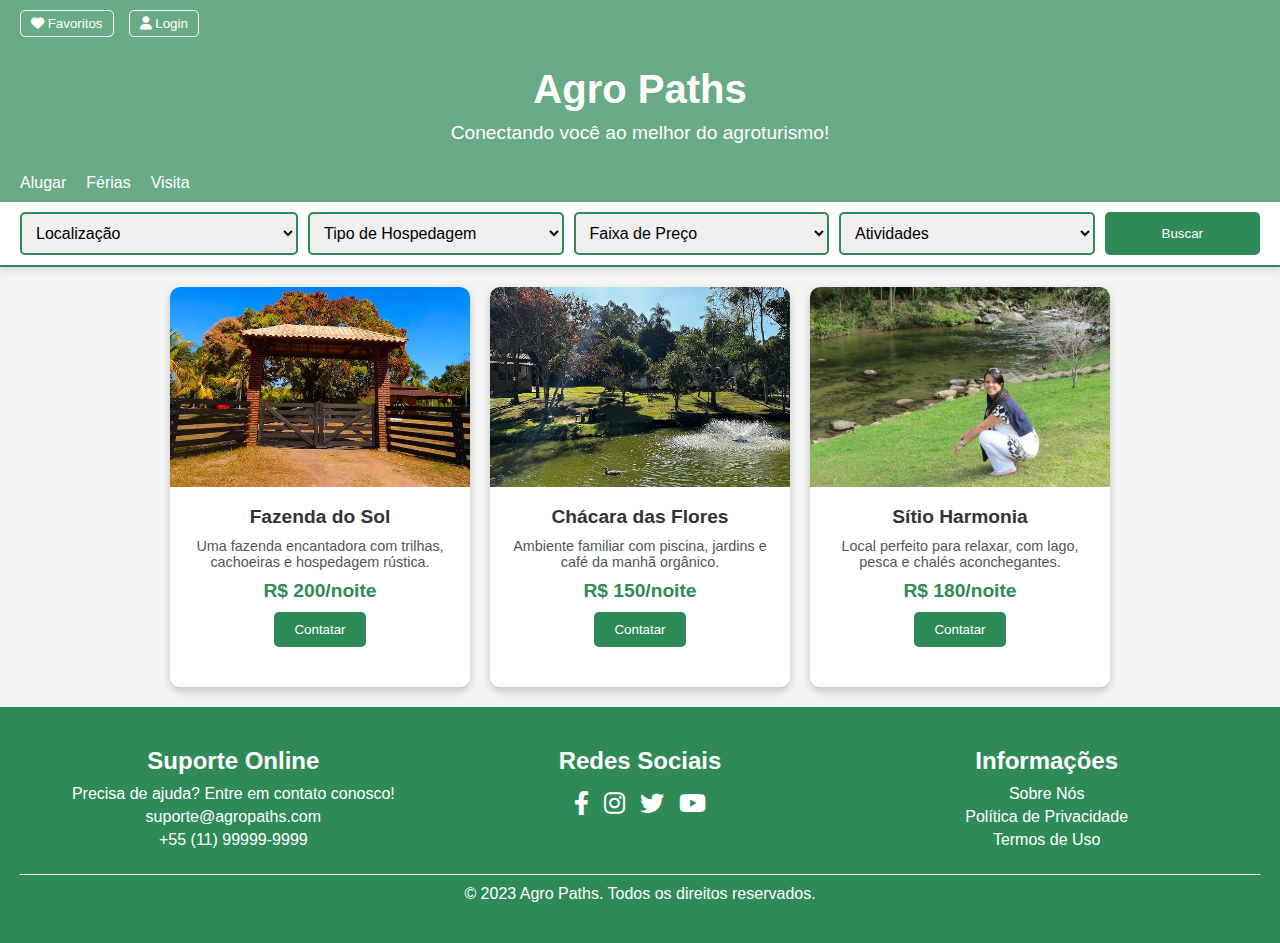
==== index.html @ d71df4a4 "site" ====
<!DOCTYPE html>
<html lang="pt-BR">
<head>
  <meta charset="UTF-8">
  <meta name="viewport" content="width=device-width, initial-scale=1.0">
  <title>Agro Paths</title>
  <style>
    /* Reset básico */
    * {
      margin: 0;
      padding: 0;
      box-sizing: border-box;
    }

    body {
      font-family: 'Arial', sans-serif;
      background-color: #f4f4f4;
      color: #333;
    }

    /* Contêiner do Cabeçalho e Menu Superior */
    .header-container {
      background-image: url('imgs/art-rural-landscape-field-grass-summer-time-country-side.jpg'); /* Imagem de fundo */
      background-size: cover;
      background-position: center;
      background-repeat: no-repeat;
      color: #fff;
    }

    /* Cabeçalho */
    header {
      padding: 20px;
      text-align: center;
      background-color: rgba(46, 139, 87, 0.7); /* Verde com transparência */
    }

    header h1 {
      font-size: 2.5rem;
      margin-bottom: 10px;
    }

    header p {
      font-size: 1.2rem;
    }

    /* Menu Superior */
    .navbar {
      background-color: rgba(46, 139, 87, 0.7); /* Verde mais escuro com transparência */
      padding: 10px 20px;
      display: flex;
      justify-content: space-between;
      align-items: center;
      flex-wrap: wrap;
    }

    .navbar-links {
      display: flex;
      gap: 20px;
      flex-wrap: wrap;
      justify-content: center;
    }

    .navbar-links a {
      color: #fff;
      text-decoration: none;
      font-size: 1rem;
    }

    .navbar-links a:hover {
      text-decoration: underline;
    }

    .navbar-actions {
      display: flex;
      gap: 15px;
    }

    .navbar-actions button {
      background-color: transparent;
      border: 1px solid #fff;
      color: #fff;
      padding: 5px 10px;
      border-radius: 5px;
      cursor: pointer;
    }

    .navbar-actions button:hover {
      background-color: #fff;
      color: #2E8B57;
    }

    /* Filtros Avançados */
    .filters {
      display: flex;
      justify-content: flex-start;
      flex-wrap: wrap;
      gap: 10px;
      padding: 10px 20px;
      background-color: #fff;
      box-shadow: 0 4px 8px rgba(0, 0, 0, 0.1);
      border-bottom: 2px solid #2E8B57;
    }

    .filters select,
    .filters input {
      padding: 10px;
      border: 2px solid #2E8B57;
      border-radius: 5px;
      font-size: 1rem;
      flex: 1 1 200px; /* Flexível, mas mínimo de 200px */
    }

    .filters button {
      padding: 10px 20px;
      background-color: #2E8B57;
      color: #fff;
      border: none;
      border-radius: 5px;
      cursor: pointer;
      flex: 1 1 100px; /* Flexível, mas mínimo de 100px */
    }

    .filters button:hover {
      background-color: #228B22;
    }

    /* Galeria de imagens interativas */
    .gallery {
      display: flex;
      flex-wrap: wrap;
      justify-content: center;
      gap: 20px;
      padding: 20px;
    }

    .gallery-item {
      position: relative;
      width: 100%;
      max-width: 300px;
      height: 400px;
      overflow: hidden;
      border-radius: 10px;
      box-shadow: 0 4px 8px rgba(0, 0, 0, 0.2);
      background-color: #fff;
      transition: transform 0.3s ease;
    }

    .gallery-item img {
      width: 100%;
      height: 50%;
      object-fit: cover;
    }

    .gallery-item:hover {
      transform: scale(1.05);
    }

    .gallery-item .details {
      padding: 15px;
      text-align: center;
    }

    .gallery-item .details h3 {
      font-size: 1.2rem;
      margin-bottom: 10px;
    }

    .gallery-item .details p {
      font-size: 0.9rem;
      color: #555;
      margin-bottom: 10px;
    }

    .gallery-item .details .price {
      font-size: 1.2rem;
      color: #2E8B57;
      font-weight: bold;
      margin-bottom: 10px;
    }

    .gallery-item .details button {
      background-color: #2E8B57;
      color: #fff;
      border: none;
      padding: 10px 20px;
      border-radius: 5px;
      cursor: pointer;
    }

    .gallery-item .details button:hover {
      background-color: #228B22;
    }

    /* Rodapé */
    footer {
      background-color: #2E8B57;
      color: #fff;
      padding: 40px 20px;
      text-align: center;
    }

    .footer-content {
      max-width: 1200px;
      margin: 0 auto;
      display: flex;
      flex-wrap: wrap;
      justify-content: space-between;
      gap: 20px;
    }

    .footer-section {
      flex: 1;
      min-width: 200px;
    }

    .footer-section h3 {
      margin-bottom: 10px;
      font-size: 1.5rem;
    }

    .footer-section p {
      font-size: 1rem;
    }

    .footer-section a {
      color: #fff;
      text-decoration: none;
      display: block;
      margin: 5px 0;
    }

    .footer-section a:hover {
      text-decoration: underline;
    }

    .social-icons {
      display: flex;
      justify-content: center;
      gap: 15px;
      margin-top: 10px;
    }

    .social-icons a {
      color: #fff;
      font-size: 1.5rem;
      transition: color 0.3s ease;
    }

    .social-icons a:hover {
      color: #FFD700; /* Dourado */
    }

    .footer-bottom {
      margin-top: 20px;
      border-top: 1px solid #fff;
      padding-top: 10px;
    }

    /* Responsividade */
    @media (max-width: 768px) {
      header h1 {
        font-size: 2rem;
      }

      header p {
        font-size: 1rem;
      }

      .navbar-links {
        gap: 10px;
      }

      .navbar-actions {
        gap: 10px;
      }

      .filters {
        flex-direction: column;
        gap: 10px;
      }

      .filters select,
      .filters input,
      .filters button {
        width: 100%;
        
        
      }

      .gallery-item {
        max-width: 100%;
      }
    }

    @media (max-width: 480px) {
      header h1 {
        font-size: 1.5rem;
      }

      header p {
        font-size: 0.9rem;
      }

      .navbar-links {
        flex-direction: column;
        align-items: center;
      }

      .navbar-actions {
        flex-direction: column;
        width: 100%;
        margin-top: 10px;
      }

      .navbar-actions button {
        width: 100%;
        margin: 5px 0;
      }

      .gallery-item {
        height: auto;
      }

      .gallery-item img {
        height: 200px;
      }
    }
  </style>
  <!-- Ícones do Font Awesome -->
  <link rel="stylesheet" href="https://cdnjs.cloudflare.com/ajax/libs/font-awesome/6.0.0-beta3/css/all.min.css">
</head>
<body>
  <!-- Contêiner do Cabeçalho e Menu Superior -->
  <div class="header-container">
    <!-- Cabeçalho -->
    <nav class="navbar">
        <div class="navbar-actions">
          <button><i class="fas fa-heart"></i> Favoritos</button>
          <button><i class="fas fa-user"></i> Login</button>
        </div>
      </nav>
    <header>
      <h1>Agro Paths</h1>
      <p>Conectando você ao melhor do agroturismo!</p>
    </header>

    <!-- Menu Superior -->
    <nav class="navbar">
      <div class="navbar-links">
        <a href="#">Alugar</a>
        <a href="#">Férias</a>
        <a href="#">Visita</a>
      </div>
    </nav>
  </div>

  <!-- Filtros Avançados -->
  <div class="filters">
    <select>
      <option value="">Localização</option>
      <option value="sp">São Raimundo das mangabeiras</option>
      <option value="rj">Balsas</option>
      <option value="mg">Pastos bons</option>
    </select>
    <select>
      <option value="">Tipo de Hospedagem</option>
      <option value="fazenda">Fazenda</option>
      <option value="chacara">Chácara</option>
      <option value="sitio">Sítio</option>
    </select>
    <select>
      <option value="">Faixa de Preço</option>
      <option value="100">Até R$ 100</option>
      <option value="200">Até R$ 200</option>
      <option value="300">Até R$ 300</option>
    </select>
    <select>
      <option value="">Atividades</option>
      <option value="trilha">Trilhas</option>
      <option value="cachoeira">Cachoeiras</option>
      <option value="visita">visita tecnica</option>
    </select>
    <button>Buscar</button>
  </div>

  <!-- Galeria de imagens interativas -->
  <div class="gallery">
    <div class="gallery-item">
      <img src="imgs/chacara1.jpg" alt="Fazenda 1">
      <div class="details">
        <h3>Fazenda do Sol</h3>
        <p>Uma fazenda encantadora com trilhas, cachoeiras e hospedagem rústica.</p>
        <p class="price">R$ 200/noite</p>
        <button>Contatar</button>
      </div>
    </div>
    <div class="gallery-item">
      <img src="imgs/chacara2.jpg" alt="Fazenda 2">
      <div class="details">
        <h3>Chácara das Flores</h3>
        <p>Ambiente familiar com piscina, jardins e café da manhã orgânico.</p>
        <p class="price">R$ 150/noite</p>
        <button>Contatar</button>
      </div>
    </div>
    <div class="gallery-item">
      <img src="imgs/chacara3.jpg" alt="Fazenda 3">
      <div class="details">
        <h3>Sítio Harmonia</h3>
        <p>Local perfeito para relaxar, com lago, pesca e chalés aconchegantes.</p>
        <p class="price">R$ 180/noite</p>
        <button>Contatar</button>
      </div>
    </div>
  </div>

  <!-- Rodapé -->
  <footer>
    <div class="footer-content">
      <!-- Seção de Suporte Online -->
      <div class="footer-section">
        <h3>Suporte Online</h3>
        <p>Precisa de ajuda? Entre em contato conosco!</p>
        <a href="mailto:suporte@agropaths.com">suporte@agropaths.com</a>
        <a href="tel:+5511999999999">+55 (11) 99999-9999</a>
      </div>

      <!-- Seção de Redes Sociais -->
      <div class="footer-section">
        <h3>Redes Sociais</h3>
        <div class="social-icons">
          <a href="https://facebook.com/agropaths" target="_blank"><i class="fab fa-facebook-f"></i></a>
          <a href="https://instagram.com/agropaths" target="_blank"><i class="fab fa-instagram"></i></a>
          <a href="https://twitter.com/agropaths" target="_blank"><i class="fab fa-twitter"></i></a>
          <a href="https://youtube.com/agropaths" target="_blank"><i class="fab fa-youtube"></i></a>
        </div>
      </div>

      <!-- Seção de Informações -->
      <div class="footer-section">
        <h3>Informações</h3>
        <a href="#">Sobre Nós</a>
        <a href="#">Política de Privacidade</a>
        <a href="#">Termos de Uso</a>
      </div>
    </div>

    <!-- Rodapé Inferior -->
    <div class="footer-bottom">
      <p>&copy; 2023 Agro Paths. Todos os direitos reservados.</p>
    </div>
  </footer>
</body>
</html>
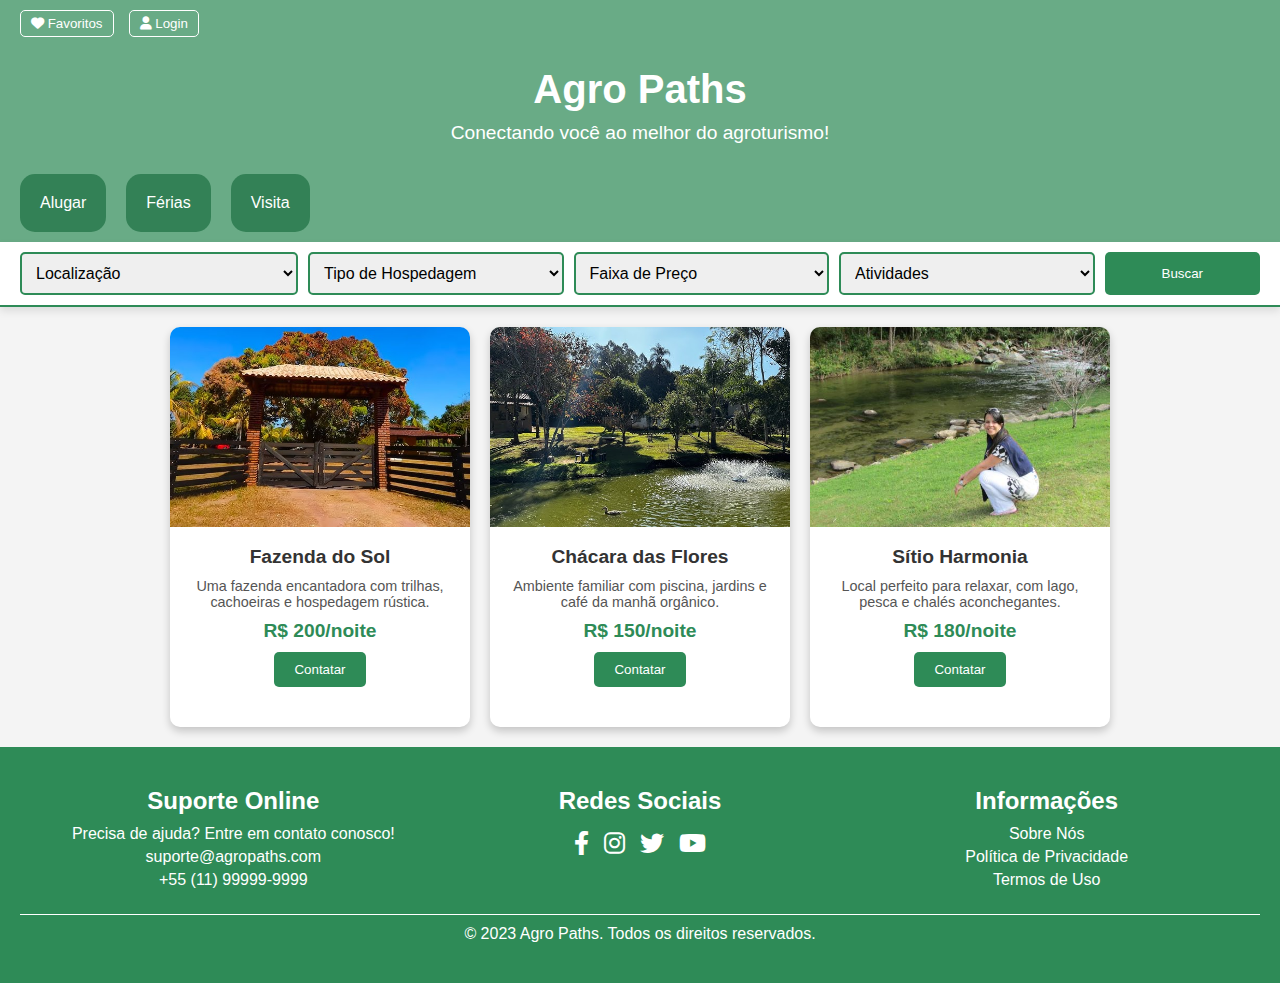
==== commit 17102274: "hovwe" ====
--- a/index.html
+++ b/index.html
@@ -64,6 +64,9 @@
       color: #fff;
       text-decoration: none;
       font-size: 1rem;
+      padding: 20px;
+      background-color: rgba(29, 111, 65, 0.7);
+      border-radius: 15px;
     }
 
     .navbar-links a:hover {
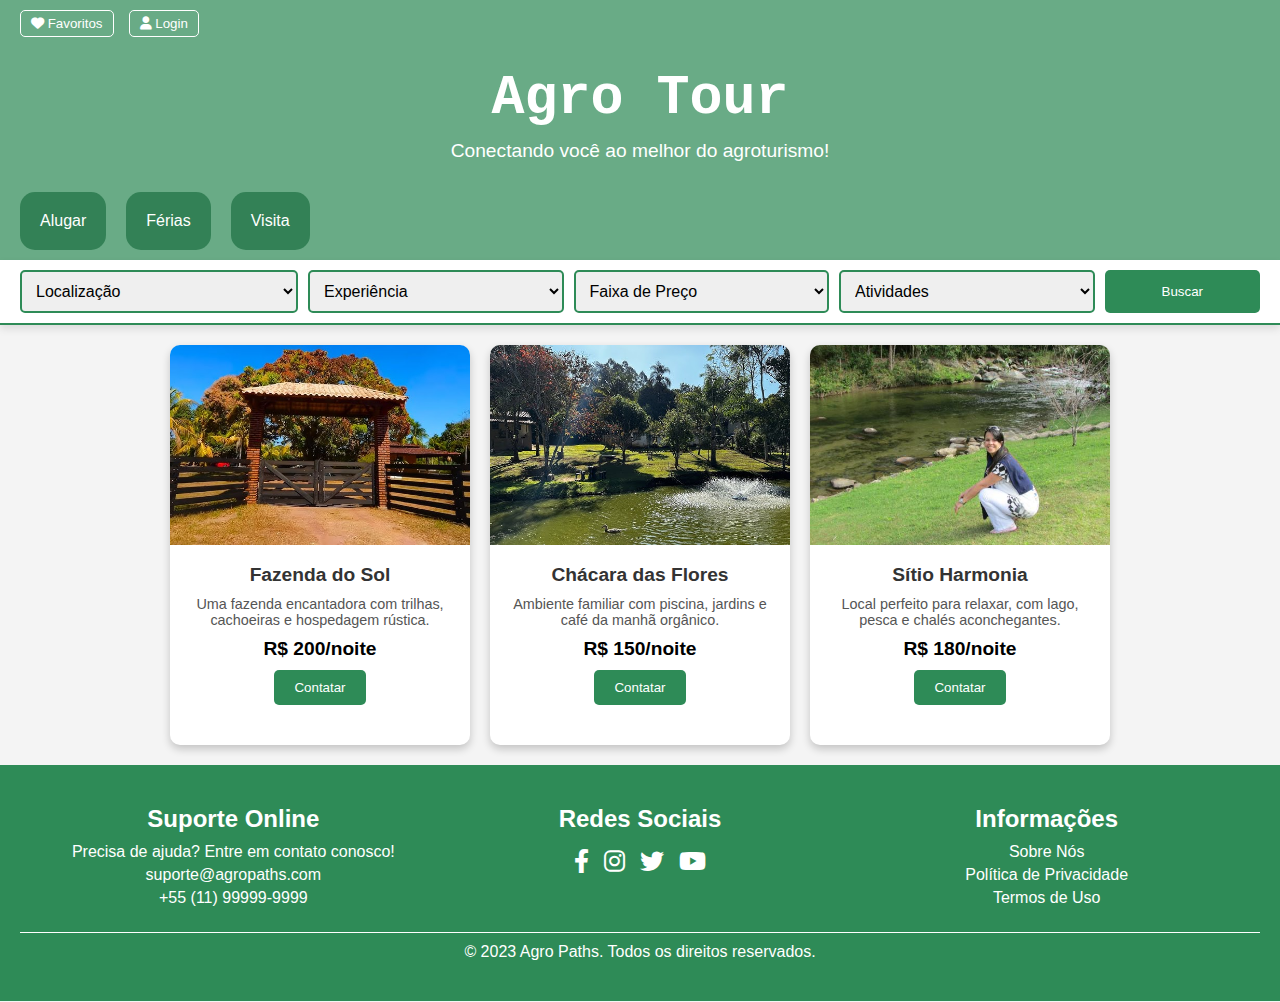
==== commit fde07c8d: "ok" ====
--- a/index.html
+++ b/index.html
@@ -3,455 +3,132 @@
 <head>
   <meta charset="UTF-8">
   <meta name="viewport" content="width=device-width, initial-scale=1.0">
-  <title>Agro Paths</title>
-  <style>
-    /* Reset básico */
-    * {
-      margin: 0;
-      padding: 0;
-      box-sizing: border-box;
-    }
-
-    body {
-      font-family: 'Arial', sans-serif;
-      background-color: #f4f4f4;
-      color: #333;
-    }
-
-    /* Contêiner do Cabeçalho e Menu Superior */
-    .header-container {
-      background-image: url('imgs/art-rural-landscape-field-grass-summer-time-country-side.jpg'); /* Imagem de fundo */
-      background-size: cover;
-      background-position: center;
-      background-repeat: no-repeat;
-      color: #fff;
-    }
-
-    /* Cabeçalho */
-    header {
-      padding: 20px;
-      text-align: center;
-      background-color: rgba(46, 139, 87, 0.7); /* Verde com transparência */
-    }
-
-    header h1 {
-      font-size: 2.5rem;
-      margin-bottom: 10px;
-    }
-
-    header p {
-      font-size: 1.2rem;
-    }
-
-    /* Menu Superior */
-    .navbar {
-      background-color: rgba(46, 139, 87, 0.7); /* Verde mais escuro com transparência */
-      padding: 10px 20px;
-      display: flex;
-      justify-content: space-between;
-      align-items: center;
-      flex-wrap: wrap;
-    }
-
-    .navbar-links {
-      display: flex;
-      gap: 20px;
-      flex-wrap: wrap;
-      justify-content: center;
-    }
-
-    .navbar-links a {
-      color: #fff;
-      text-decoration: none;
-      font-size: 1rem;
-      padding: 20px;
-      background-color: rgba(29, 111, 65, 0.7);
-      border-radius: 15px;
-    }
-
-    .navbar-links a:hover {
-      text-decoration: underline;
-    }
-
-    .navbar-actions {
-      display: flex;
-      gap: 15px;
-    }
-
-    .navbar-actions button {
-      background-color: transparent;
-      border: 1px solid #fff;
-      color: #fff;
-      padding: 5px 10px;
-      border-radius: 5px;
-      cursor: pointer;
-    }
-
-    .navbar-actions button:hover {
-      background-color: #fff;
-      color: #2E8B57;
-    }
-
-    /* Filtros Avançados */
-    .filters {
-      display: flex;
-      justify-content: flex-start;
-      flex-wrap: wrap;
-      gap: 10px;
-      padding: 10px 20px;
-      background-color: #fff;
-      box-shadow: 0 4px 8px rgba(0, 0, 0, 0.1);
-      border-bottom: 2px solid #2E8B57;
-    }
-
-    .filters select,
-    .filters input {
-      padding: 10px;
-      border: 2px solid #2E8B57;
-      border-radius: 5px;
-      font-size: 1rem;
-      flex: 1 1 200px; /* Flexível, mas mínimo de 200px */
-    }
-
-    .filters button {
-      padding: 10px 20px;
-      background-color: #2E8B57;
-      color: #fff;
-      border: none;
-      border-radius: 5px;
-      cursor: pointer;
-      flex: 1 1 100px; /* Flexível, mas mínimo de 100px */
-    }
-
-    .filters button:hover {
-      background-color: #228B22;
-    }
-
-    /* Galeria de imagens interativas */
-    .gallery {
-      display: flex;
-      flex-wrap: wrap;
-      justify-content: center;
-      gap: 20px;
-      padding: 20px;
-    }
-
-    .gallery-item {
-      position: relative;
-      width: 100%;
-      max-width: 300px;
-      height: 400px;
-      overflow: hidden;
-      border-radius: 10px;
-      box-shadow: 0 4px 8px rgba(0, 0, 0, 0.2);
-      background-color: #fff;
-      transition: transform 0.3s ease;
-    }
-
-    .gallery-item img {
-      width: 100%;
-      height: 50%;
-      object-fit: cover;
-    }
-
-    .gallery-item:hover {
-      transform: scale(1.05);
-    }
-
-    .gallery-item .details {
-      padding: 15px;
-      text-align: center;
-    }
-
-    .gallery-item .details h3 {
-      font-size: 1.2rem;
-      margin-bottom: 10px;
-    }
-
-    .gallery-item .details p {
-      font-size: 0.9rem;
-      color: #555;
-      margin-bottom: 10px;
-    }
-
-    .gallery-item .details .price {
-      font-size: 1.2rem;
-      color: #2E8B57;
-      font-weight: bold;
-      margin-bottom: 10px;
-    }
-
-    .gallery-item .details button {
-      background-color: #2E8B57;
-      color: #fff;
-      border: none;
-      padding: 10px 20px;
-      border-radius: 5px;
-      cursor: pointer;
-    }
-
-    .gallery-item .details button:hover {
-      background-color: #228B22;
-    }
-
-    /* Rodapé */
-    footer {
-      background-color: #2E8B57;
-      color: #fff;
-      padding: 40px 20px;
-      text-align: center;
-    }
-
-    .footer-content {
-      max-width: 1200px;
-      margin: 0 auto;
-      display: flex;
-      flex-wrap: wrap;
-      justify-content: space-between;
-      gap: 20px;
-    }
-
-    .footer-section {
-      flex: 1;
-      min-width: 200px;
-    }
-
-    .footer-section h3 {
-      margin-bottom: 10px;
-      font-size: 1.5rem;
-    }
-
-    .footer-section p {
-      font-size: 1rem;
-    }
-
-    .footer-section a {
-      color: #fff;
-      text-decoration: none;
-      display: block;
-      margin: 5px 0;
-    }
-
-    .footer-section a:hover {
-      text-decoration: underline;
-    }
-
-    .social-icons {
-      display: flex;
-      justify-content: center;
-      gap: 15px;
-      margin-top: 10px;
-    }
-
-    .social-icons a {
-      color: #fff;
-      font-size: 1.5rem;
-      transition: color 0.3s ease;
-    }
-
-    .social-icons a:hover {
-      color: #FFD700; /* Dourado */
-    }
-
-    .footer-bottom {
-      margin-top: 20px;
-      border-top: 1px solid #fff;
-      padding-top: 10px;
-    }
-
-    /* Responsividade */
-    @media (max-width: 768px) {
-      header h1 {
-        font-size: 2rem;
-      }
-
-      header p {
-        font-size: 1rem;
-      }
-
-      .navbar-links {
-        gap: 10px;
-      }
-
-      .navbar-actions {
-        gap: 10px;
-      }
-
-      .filters {
-        flex-direction: column;
-        gap: 10px;
-      }
-
-      .filters select,
-      .filters input,
-      .filters button {
-        width: 100%;
-        
-        
-      }
-
-      .gallery-item {
-        max-width: 100%;
-      }
-    }
-
-    @media (max-width: 480px) {
-      header h1 {
-        font-size: 1.5rem;
-      }
-
-      header p {
-        font-size: 0.9rem;
-      }
-
-      .navbar-links {
-        flex-direction: column;
-        align-items: center;
-      }
-
-      .navbar-actions {
-        flex-direction: column;
-        width: 100%;
-        margin-top: 10px;
-      }
-
-      .navbar-actions button {
-        width: 100%;
-        margin: 5px 0;
-      }
-
-      .gallery-item {
-        height: auto;
-      }
-
-      .gallery-item img {
-        height: 200px;
-      }
-    }
-  </style>
+  <title>Inovix</title>
+  
   <!-- Ícones do Font Awesome -->
   <link rel="stylesheet" href="https://cdnjs.cloudflare.com/ajax/libs/font-awesome/6.0.0-beta3/css/all.min.css">
+  <link rel="stylesheet" href="style/style.css">
 </head>
 <body>
-  <!-- Contêiner do Cabeçalho e Menu Superior -->
-  <div class="header-container">
-    <!-- Cabeçalho -->
+<!-- Contêiner do Cabeçalho e Menu Superior -->
+<div class="header-container">
+  <!-- Cabeçalho -->
     <nav class="navbar">
-        <div class="navbar-actions">
-          <button><i class="fas fa-heart"></i> Favoritos</button>
-          <button><i class="fas fa-user"></i> Login</button>
-        </div>
-      </nav>
-    <header>
-      <h1>Agro Paths</h1>
-      <p>Conectando você ao melhor do agroturismo!</p>
-    </header>
-
-    <!-- Menu Superior -->
-    <nav class="navbar">
-      <div class="navbar-links">
-        <a href="#">Alugar</a>
-        <a href="#">Férias</a>
-        <a href="#">Visita</a>
+      <div class="navbar-actions">
+        <button><i class="fas fa-heart"></i> Favoritos</button>
+        <button><i class="fas fa-user"></i> Login</button>
       </div>
     </nav>
+  <header>
+    <h1 id="Fontetitulo">Agro Tour</h1>
+    <p>Conectando você ao melhor do agroturismo!</p>
+  </header>
+
+  <!-- Menu Superior -->
+  <nav class="navbar">
+    <div class="navbar-links">
+      <a href="#">Alugar</a>
+      <a href="#">Férias</a>
+      <a href="#">Visita</a>
+    </div>
+  </nav>
+</div>
+
+<!-- Filtros Avançados -->
+<div class="filters">
+  <select>
+    <option value="">Localização</option>
+    <option value="sp">São Raimundo das mangabeiras</option>
+    <option value="rj">Balsas</option>
+    <option value="mg">Pastos bons</option>
+  </select>
+  <select>
+    <option value="">Experiência</option>
+    <option value="fazenda">Fotos</option>
+    <option value="chacara">Gastronomia</option>
+    <option value="sitio">Passeio</option>
+  </select>
+  <select>
+    <option value="">Faixa de Preço</option>
+    <option value="100">Até R$ 100</option>
+    <option value="200">Até R$ 200</option>
+    <option value="300">Até R$ 300</option>
+  </select>
+  <select>
+    <option value="">Atividades</option>
+    <option value="trilha">Trilhas</option>
+    <option value="cachoeira">Cachoeiras</option>
+    <option value="visita">visita tecnica</option>
+  </select>
+  <button>Buscar</button>
+</div>
+
+<!-- Galeria de imagens interativas -->
+<div class="gallery">
+  <div class="gallery-item">
+    <img src="imgs/chacara1.jpg" alt="Fazenda 1">
+    <div class="details">
+      <h3>Fazenda do Sol</h3>
+      <p>Uma fazenda encantadora com trilhas, cachoeiras e hospedagem rústica.</p>
+      <p class="price">R$ 200/noite</p>
+      <button>Contatar</button>
+    </div>
   </div>
+  <div class="gallery-item">
+    <img src="imgs/chacara2.jpg" alt="Fazenda 2">
+    <div class="details">
+      <h3>Chácara das Flores</h3>
+      <p>Ambiente familiar com piscina, jardins e café da manhã orgânico.</p>
+      <p class="price">R$ 150/noite</p>
+      <button>Contatar</button>
+    </div>
+  </div>
+  <div class="gallery-item">
+    <img src="imgs/chacara3.jpg" alt="Fazenda 3">
+    <div class="details">
+      <h3>Sítio Harmonia</h3>
+      <p>Local perfeito para relaxar, com lago, pesca e chalés aconchegantes.</p>
+      <p class="price">R$ 180/noite</p>
+      <button>Contatar</button>
+    </div>
+  </div>
+</div>
 
-  <!-- Filtros Avançados -->
-  <div class="filters">
-    <select>
-      <option value="">Localização</option>
-      <option value="sp">São Raimundo das mangabeiras</option>
-      <option value="rj">Balsas</option>
-      <option value="mg">Pastos bons</option>
-    </select>
-    <select>
-      <option value="">Tipo de Hospedagem</option>
-      <option value="fazenda">Fazenda</option>
-      <option value="chacara">Chácara</option>
-      <option value="sitio">Sítio</option>
-    </select>
-    <select>
-      <option value="">Faixa de Preço</option>
-      <option value="100">Até R$ 100</option>
-      <option value="200">Até R$ 200</option>
-      <option value="300">Até R$ 300</option>
-    </select>
-    <select>
-      <option value="">Atividades</option>
-      <option value="trilha">Trilhas</option>
-      <option value="cachoeira">Cachoeiras</option>
-      <option value="visita">visita tecnica</option>
-    </select>
-    <button>Buscar</button>
-  </div>
+<!-- Rodapé -->
+<footer>
+  <div class="footer-content">
+    <!-- Seção de Suporte Online -->
+    <div class="footer-section">
+      <h3>Suporte Online</h3>
+      <p>Precisa de ajuda? Entre em contato conosco!</p>
+      <a href="mailto:suporte@agropaths.com">suporte@agropaths.com</a>
+      <a href="tel:+5511999999999">+55 (11) 99999-9999</a>
+    </div>
 
-  <!-- Galeria de imagens interativas -->
-  <div class="gallery">
-    <div class="gallery-item">
-      <img src="imgs/chacara1.jpg" alt="Fazenda 1">
-      <div class="details">
-        <h3>Fazenda do Sol</h3>
-        <p>Uma fazenda encantadora com trilhas, cachoeiras e hospedagem rústica.</p>
-        <p class="price">R$ 200/noite</p>
-        <button>Contatar</button>
+    <!-- Seção de Redes Sociais -->
+    <div class="footer-section">
+      <h3>Redes Sociais</h3>
+      <div class="social-icons">
+        <a href="https://facebook.com/agropaths" target="_blank"><i class="fab fa-facebook-f"></i></a>
+        <a href="https://instagram.com/agropaths" target="_blank"><i class="fab fa-instagram"></i></a>
+        <a href="https://twitter.com/agropaths" target="_blank"><i class="fab fa-twitter"></i></a>
+        <a href="https://youtube.com/agropaths" target="_blank"><i class="fab fa-youtube"></i></a>
       </div>
     </div>
-    <div class="gallery-item">
-      <img src="imgs/chacara2.jpg" alt="Fazenda 2">
-      <div class="details">
-        <h3>Chácara das Flores</h3>
-        <p>Ambiente familiar com piscina, jardins e café da manhã orgânico.</p>
-        <p class="price">R$ 150/noite</p>
-        <button>Contatar</button>
-      </div>
-    </div>
-    <div class="gallery-item">
-      <img src="imgs/chacara3.jpg" alt="Fazenda 3">
-      <div class="details">
-        <h3>Sítio Harmonia</h3>
-        <p>Local perfeito para relaxar, com lago, pesca e chalés aconchegantes.</p>
-        <p class="price">R$ 180/noite</p>
-        <button>Contatar</button>
-      </div>
+
+    <!-- Seção de Informações -->
+    <div class="footer-section">
+      <h3>Informações</h3>
+      <a href="#">Sobre Nós</a>
+      <a href="#">Política de Privacidade</a>
+      <a href="#">Termos de Uso</a>
     </div>
   </div>
 
-  <!-- Rodapé -->
-  <footer>
-    <div class="footer-content">
-      <!-- Seção de Suporte Online -->
-      <div class="footer-section">
-        <h3>Suporte Online</h3>
-        <p>Precisa de ajuda? Entre em contato conosco!</p>
-        <a href="mailto:suporte@agropaths.com">suporte@agropaths.com</a>
-        <a href="tel:+5511999999999">+55 (11) 99999-9999</a>
-      </div>
-
-      <!-- Seção de Redes Sociais -->
-      <div class="footer-section">
-        <h3>Redes Sociais</h3>
-        <div class="social-icons">
-          <a href="https://facebook.com/agropaths" target="_blank"><i class="fab fa-facebook-f"></i></a>
-          <a href="https://instagram.com/agropaths" target="_blank"><i class="fab fa-instagram"></i></a>
-          <a href="https://twitter.com/agropaths" target="_blank"><i class="fab fa-twitter"></i></a>
-          <a href="https://youtube.com/agropaths" target="_blank"><i class="fab fa-youtube"></i></a>
-        </div>
-      </div>
-
-      <!-- Seção de Informações -->
-      <div class="footer-section">
-        <h3>Informações</h3>
-        <a href="#">Sobre Nós</a>
-        <a href="#">Política de Privacidade</a>
-        <a href="#">Termos de Uso</a>
-      </div>
-    </div>
-
-    <!-- Rodapé Inferior -->
-    <div class="footer-bottom">
-      <p>&copy; 2023 Agro Paths. Todos os direitos reservados.</p>
-    </div>
-  </footer>
+  <!-- Rodapé Inferior -->
+  <div class="footer-bottom">
+    <p>&copy; 2023 Agro Paths. Todos os direitos reservados.</p>
+  </div>
+</footer>
 </body>
 </html>--- a/style/style.css
+++ b/style/style.css
@@ -0,0 +1,327 @@
+* {
+margin: 0;
+padding: 0;
+box-sizing: border-box;
+}
+
+body {
+font-family: 'Arial', sans-serif;
+background-color: #f4f4f4;
+color: #333;
+}
+
+/* Contêiner do Cabeçalho e Menu Superior */
+.header-container {
+background-image: url('art-rural-landscape-field-grass-summer-time-country-side.jpg'); /* Imagem de fundo */
+background-size: cover;
+background-position: center;
+background-repeat: no-repeat;
+color: #fff;
+}
+
+/* Cabeçalho */
+header {
+padding: 20px;
+text-align: center;
+background-color: rgba(46, 139, 87, 0.7); /* Verde com transparência */
+}
+
+header h1 {
+font-size: 2.5rem;
+margin-bottom: 10px;
+}
+
+header p {
+font-size: 1.2rem;
+}
+
+#Fontetitulo{
+    font-family: monospace;
+    font-size: 55px;
+}
+
+/* Menu Superior */
+.navbar {
+background-color: rgba(46, 139, 87, 0.7); /* Verde mais escuro com transparência */
+padding: 10px 20px;
+display: flex;
+justify-content: space-between;
+align-items: center;
+flex-wrap: wrap;
+}
+
+.navbar-links {
+display: flex;
+gap: 20px;
+flex-wrap: wrap;
+justify-content: center;
+}
+
+.navbar-links a {
+color: #fff;
+text-decoration: none;
+font-size: 1rem;
+padding: 20px;
+background-color: rgba(29, 111, 65, 0.7);
+border-radius: 15px;
+}
+
+.navbar-links a:hover {
+text-decoration: underline;
+}
+
+.navbar-actions {
+display: flex;
+gap: 15px;
+}
+
+.navbar-actions button {
+background-color: transparent;
+border: 1px solid #fff;
+color: #fff;
+padding: 5px 10px;
+border-radius: 5px;
+cursor: pointer;
+}
+
+.navbar-actions button:hover {
+background-color: #fff;
+color: #2E8B57;
+}
+
+/* Filtros Avançados */
+.filters {
+display: flex;
+justify-content: flex-start;
+flex-wrap: wrap;
+gap: 10px;
+padding: 10px 20px;
+background-color: #fff;
+box-shadow: 0 4px 8px rgba(0, 0, 0, 0.1);
+border-bottom: 2px solid #2E8B57;
+}
+
+.filters select,
+.filters input {
+padding: 10px;
+border: 2px solid #2E8B57;
+border-radius: 5px;
+font-size: 1rem;
+flex: 1 1 200px; /* Flexível, mas mínimo de 200px */
+}
+
+.filters button {
+padding: 10px 20px;
+background-color: #2E8B57;
+color: #fff;
+border: none;
+border-radius: 5px;
+cursor: pointer;
+flex: 1 1 100px; /* Flexível, mas mínimo de 100px */
+}
+
+.filters button:hover {
+background-color: #228B22;
+}
+
+/* Galeria de imagens interativas */
+.gallery {
+display: flex;
+flex-wrap: wrap;
+justify-content: center;
+gap: 20px;
+padding: 20px;
+}
+
+.gallery-item {
+position: relative;
+width: 100%;
+max-width: 300px;
+height: 400px;
+overflow: hidden;
+border-radius: 10px;
+box-shadow: 0 4px 8px rgba(0, 0, 0, 0.2);
+background-color: #fff;
+transition: transform 0.3s ease;
+}
+
+.gallery-item img {
+width: 100%;
+height: 50%;
+object-fit: cover;
+}
+
+.gallery-item:hover {
+transform: scale(1.05);
+}
+
+.gallery-item .details {
+padding: 15px;
+text-align: center;
+}
+
+.gallery-item .details h3 {
+font-size: 1.2rem;
+margin-bottom: 10px;
+}
+
+.gallery-item .details p {
+font-size: 0.9rem;
+color: #555;
+margin-bottom: 10px;
+}
+
+.gallery-item .details .price {
+font-size: 1.2rem;
+color: #000000;
+font-weight: bold;
+margin-bottom: 10px;
+}
+
+.gallery-item .details button {
+background-color: #2E8B57;
+color: #fff;
+border: none;
+padding: 10px 20px;
+border-radius: 5px;
+cursor: pointer;
+}
+
+.gallery-item .details button:hover {
+background-color: #228B22;
+}
+
+/* Rodapé */
+footer {
+background-color: #2E8B57;
+color: #fff;
+padding: 40px 20px;
+text-align: center;
+}
+
+.footer-content {
+max-width: 1200px;
+margin: 0 auto;
+display: flex;
+flex-wrap: wrap;
+justify-content: space-between;
+gap: 20px;
+}
+
+.footer-section {
+flex: 1;
+min-width: 200px;
+}
+
+.footer-section h3 {
+margin-bottom: 10px;
+font-size: 1.5rem;
+}
+
+.footer-section p {
+font-size: 1rem;
+}
+
+.footer-section a {
+color: #fff;
+text-decoration: none;
+display: block;
+margin: 5px 0;
+}
+
+.footer-section a:hover {
+text-decoration: underline;
+}
+
+.social-icons {
+display: flex;
+justify-content: center;
+gap: 15px;
+margin-top: 10px;
+}
+
+.social-icons a {
+color: #fff;
+font-size: 1.5rem;
+transition: color 0.3s ease;
+}
+
+.social-icons a:hover {
+color: #FFD700; /* Dourado */
+}
+
+.footer-bottom {
+margin-top: 20px;
+border-top: 1px solid #fff;
+padding-top: 10px;
+}
+
+/* Responsividade */
+@media (max-width: 768px) {
+header h1 {
+font-size: 2rem;
+}
+
+header p {
+font-size: 1rem;
+}
+
+.navbar-links {
+gap: 10px;
+}
+
+.navbar-actions {
+gap: 10px;
+}
+
+.filters {
+flex-direction: column;
+gap: 10px;
+}
+
+.filters select,
+.filters input,
+.filters button {
+width: 100%;
+
+
+}
+
+.gallery-item {
+max-width: 100%;
+}
+}
+
+@media (max-width: 480px) {
+header h1 {
+font-size: 1.5rem;
+}
+
+header p {
+font-size: 0.9rem;
+}
+
+.navbar-links {
+flex-direction: column;
+align-items: center;
+}
+
+.navbar-actions {
+flex-direction: column;
+width: 100%;
+margin-top: 10px;
+}
+
+.navbar-actions button {
+width: 100%;
+margin: 5px 0;
+}
+
+.gallery-item {
+height: auto;
+}
+
+.gallery-item img {
+height: 200px;
+}
+}